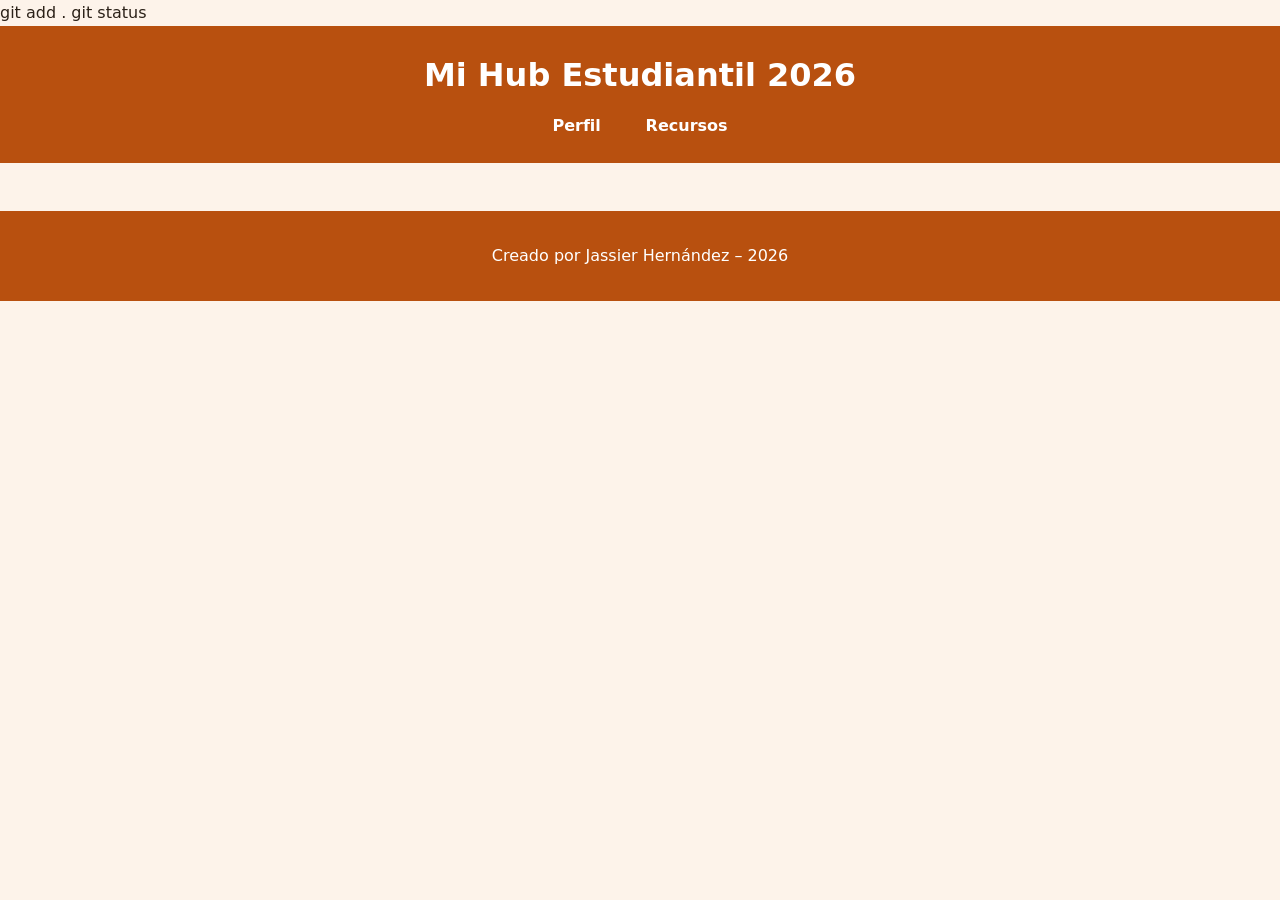
==== recursos.html @ 50ff8de3 "Agrego estructura base de recursos.html con navegación a index" ====
git add .
git status
<!DOCTYPE html>
<html lang="es">
<head>
  <meta charset="UTF-8">
  <meta name="viewport" content="width=device-width, initial-scale=1.0">
  <meta name="description" content="Recursos de estudio, estado de asignaturas y formulario de contacto.">
  <title>Mi Hub Estudiantil 2026 | Recursos</title>
  <link rel="stylesheet" href="css/estilos.css">
</head>
<body>

  <header>
    <h1>Mi Hub Estudiantil 2026</h1>
    <nav aria-label="Navegación principal">
      <ul>
        <li><a href="index.html">Perfil</a></li>
        <li><a href="recursos.html">Recursos</a></li>
      </ul>
    </nav>
  </header>

  <main>
    <!-- CONTENIDO -->
  </main>

  <footer>
    <p>Creado por Jassier Hernández &ndash; 2026</p>
  </footer>

</body>
</html>
---- css/estilos.css ----
/* MI HUB ESTUDIANTIL 2026 — Hoja de estilos externa */

/* 1. VARIABLES (colores y tamaños base) */
:root {
  --color-primario: #e8631c;
  --color-primario-oscuro: #b8500f;
  --color-fondo: #fdf3ea;
  --color-tarjeta: #ffffff;
  --color-texto: #2b2118;
  --color-borde: #f0c9aa;
  --tamano-base: 1rem;
  --radio: 10px;
  --ancho-max: 900px;
}

/* 2. BASE Y TIPOGRAFÍA (fuente del sistema) */
* { box-sizing: border-box; }

body {
  margin: 0;
  font-family: system-ui, -apple-system, "Segoe UI", Roboto, Arial, sans-serif;
  font-size: var(--tamano-base);
  line-height: 1.6;
  color: var(--color-texto);
  background-color: var(--color-fondo);
}

/* 3. HEADER Y NAVEGACIÓN */
header {
  background-color: var(--color-primario-oscuro);
  color: #fff;
  padding: 1.5rem 1rem;
  text-align: center;
}

header h1 { margin: 0 0 0.8rem; }

nav ul {
  list-style: none;
  display: flex;
  justify-content: center;
  gap: 1rem;
  margin: 0;
  padding: 0;
}

nav a {
  color: #fff;
  text-decoration: none;
  font-weight: bold;
  padding: 0.4rem 0.9rem;
  border-radius: var(--radio);
  transition: background-color 0.2s;
}

/* Hover en enlaces */
nav a:hover,
nav a:focus { background-color: var(--color-primario); }

/* 4. CONTENIDO */
main {
  max-width: var(--ancho-max);
  margin: 0 auto;
  padding: 1.5rem 1rem;
}

section { margin-bottom: 2rem; }

h2 {
  color: var(--color-primario-oscuro);
  border-bottom: 2px solid var(--color-borde);
  padding-bottom: 0.3rem;
}

/* 5. FOOTER */
footer {
  background-color: var(--color-primario-oscuro);
  color: #fff;
  text-align: center;
  padding: 1rem;
}
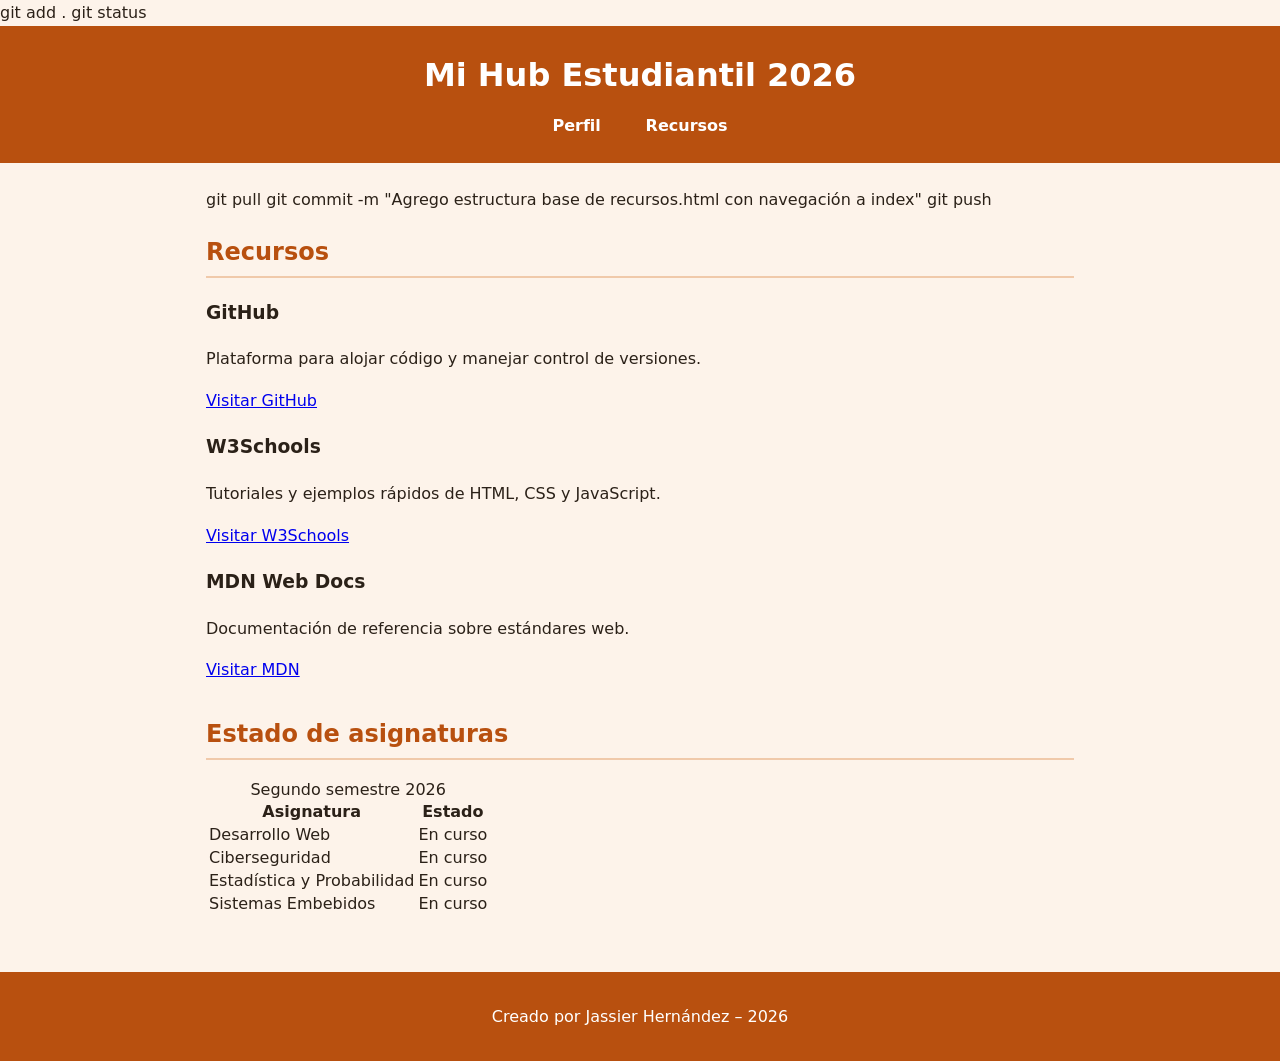
==== commit b033d0a6: "Agrego tarjetas de recursos, tabla de asignaturas y estilos con flex" ====
--- a/recursos.html
+++ b/recursos.html
@@ -22,6 +22,49 @@
   </header>
 
   <main>
+ git pull
+git commit -m "Agrego estructura base de recursos.html con navegación a index"
+git push
+<section id="recursos">
+      <h2>Recursos</h2>
+      <div class="tarjetas">
+        <article class="tarjeta">
+          <h3>GitHub</h3>
+          <p>Plataforma para alojar código y manejar control de versiones.</p>
+          <a href="https://github.com/" target="_blank" rel="noopener">Visitar GitHub</a>
+        </article>
+        <article class="tarjeta">
+          <h3>W3Schools</h3>
+          <p>Tutoriales y ejemplos rápidos de HTML, CSS y JavaScript.</p>
+          <a href="https://www.w3schools.com/" target="_blank" rel="noopener">Visitar W3Schools</a>
+        </article>
+        <article class="tarjeta">
+          <h3>MDN Web Docs</h3>
+          <p>Documentación de referencia sobre estándares web.</p>
+          <a href="https://developer.mozilla.org/es/" target="_blank" rel="noopener">Visitar MDN</a>
+        </article>
+      </div>
+    </section>
+
+    <section id="asignaturas">
+      <h2>Estado de asignaturas</h2>
+      <table>
+        <caption class="centrado">Segundo semestre 2026</caption>
+        <thead>
+          <tr>
+            <th scope="col">Asignatura</th>
+            <th scope="col">Estado</th>
+          </tr>
+        </thead>
+        <tbody>
+          <tr><td>Desarrollo Web</td><td>En curso</td></tr>
+          <tr><td>Ciberseguridad</td><td>En curso</td></tr>
+          <tr><td>Estadística y Probabilidad</td><td>En curso</td></tr>
+          <tr><td>Sistemas Embebidos</td><td>En curso</td></tr>
+        </tbody>
+      </table>
+    </section>
+
     <!-- CONTENIDO -->
   </main>
 
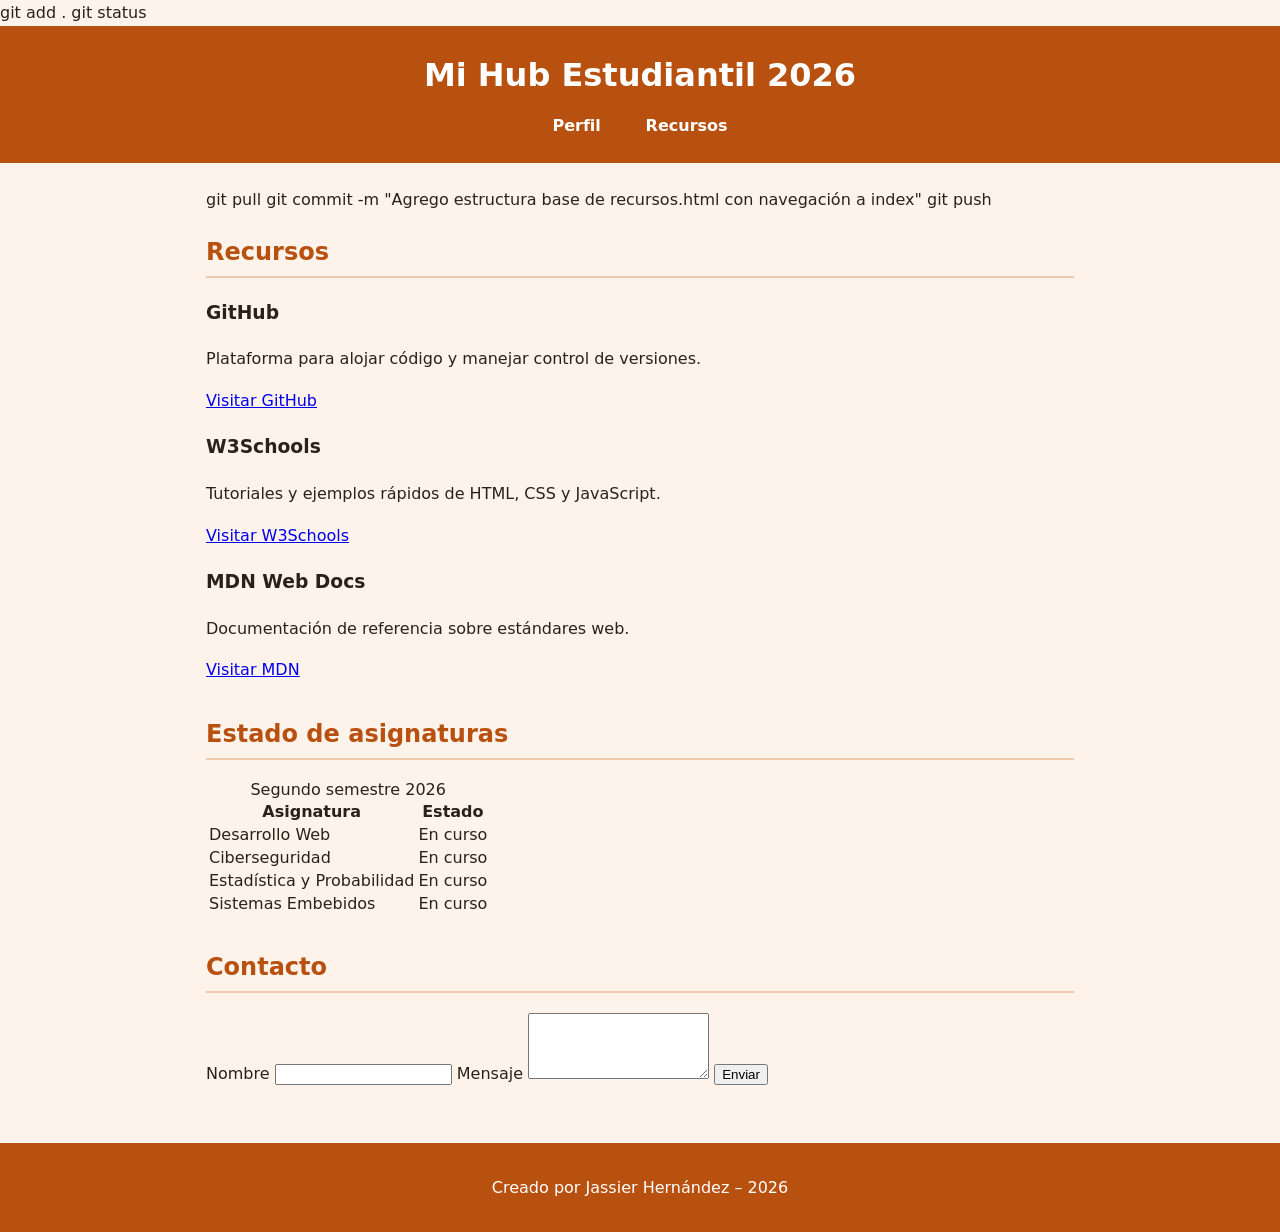
==== commit 0a2b0001: "Agrego formulario de contacto, estilo de botones y media query responsivo" ====
--- a/recursos.html
+++ b/recursos.html
@@ -65,7 +65,18 @@
       </table>
     </section>
 
-    <!-- CONTENIDO -->
+  <section id="contacto">
+      <h2>Contacto</h2>
+      <form action="#" method="post">
+        <label for="nombre">Nombre</label>
+        <input type="text" id="nombre" name="nombre" required>
+
+        <label for="mensaje">Mensaje</label>
+        <textarea id="mensaje" name="mensaje" rows="4" required></textarea>
+
+        <button class="boton" type="submit">Enviar</button>
+      </form>
+    </section>
   </main>
 
   <footer>
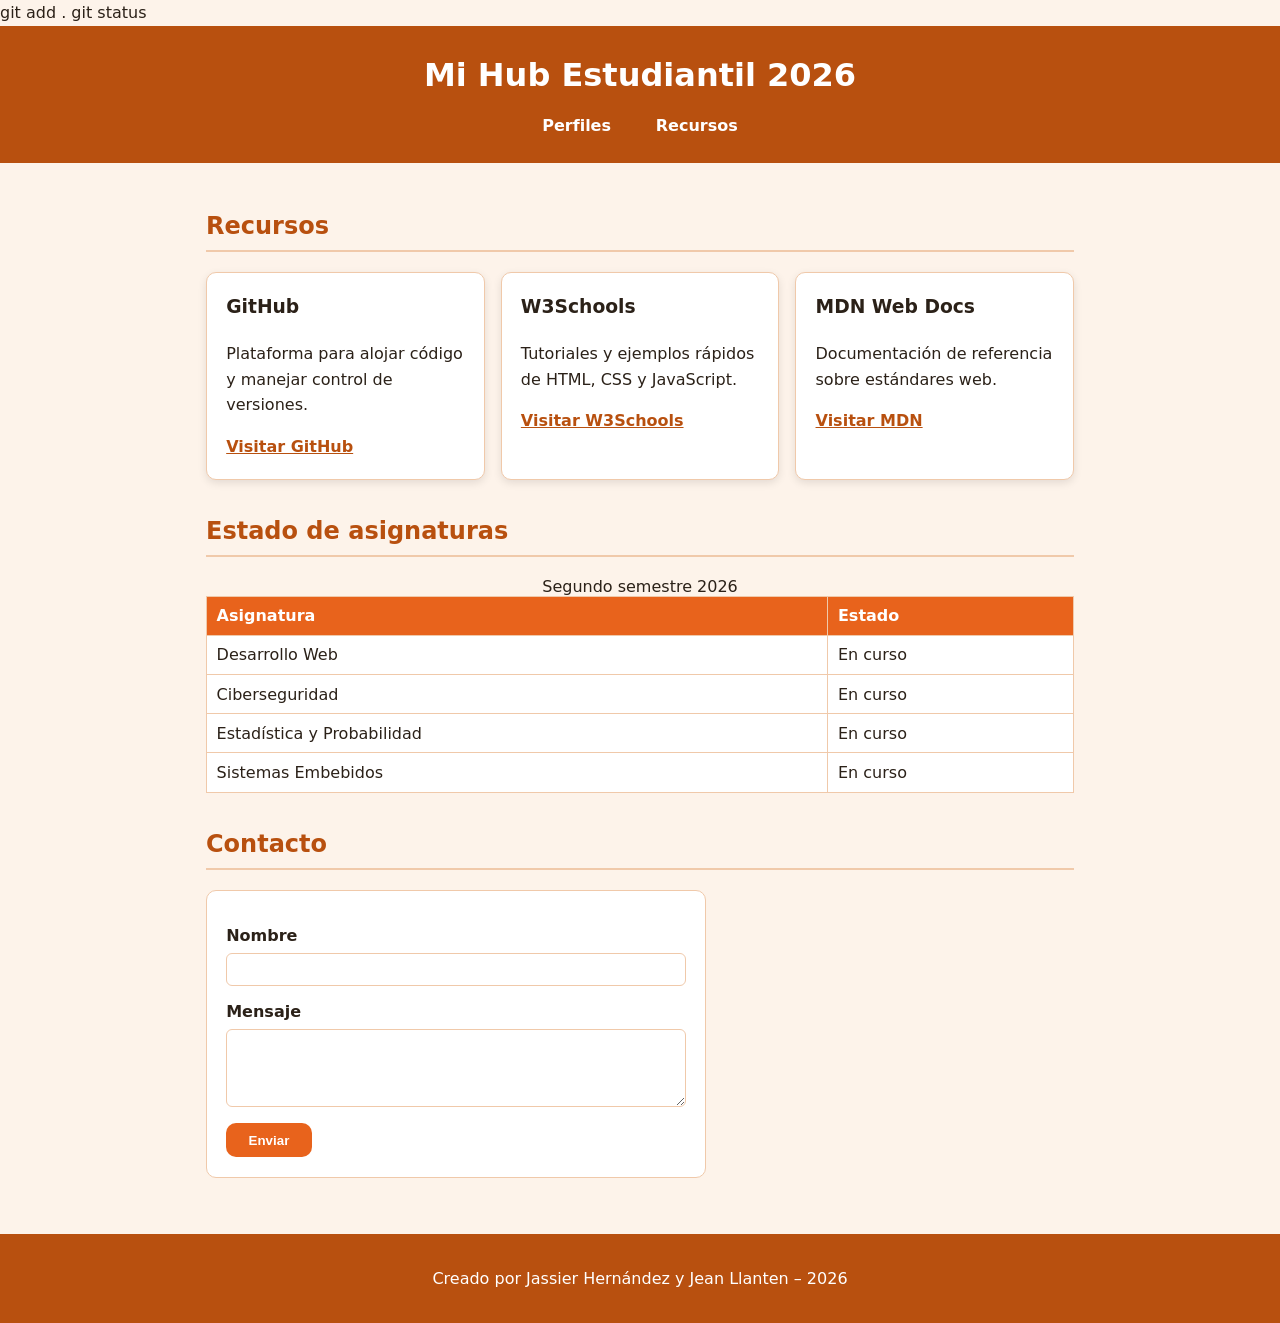
==== commit 1835b012: "CAMBIOS" ====
--- a/recursos.html
+++ b/recursos.html
@@ -15,16 +15,13 @@
     <h1>Mi Hub Estudiantil 2026</h1>
     <nav aria-label="Navegación principal">
       <ul>
-        <li><a href="index.html">Perfil</a></li>
+        <li><a href="index.html">Perfiles</a></li>
         <li><a href="recursos.html">Recursos</a></li>
       </ul>
     </nav>
   </header>
 
   <main>
- git pull
-git commit -m "Agrego estructura base de recursos.html con navegación a index"
-git push
 <section id="recursos">
       <h2>Recursos</h2>
       <div class="tarjetas">
@@ -80,7 +77,7 @@
   </main>
 
   <footer>
-    <p>Creado por Jassier Hernández &ndash; 2026</p>
+    <p>Creado por Jassier Hernández y Jean Llanten &ndash; 2026</p>
   </footer>
 
 </body>
--- a/css/estilos.css
+++ b/css/estilos.css
@@ -78,4 +78,110 @@
   color: #fff;
   text-align: center;
   padding: 1rem;
+}
+/* 6. TARJETAS (flex) */
+.tarjetas {
+  display: flex;
+  flex-wrap: wrap;
+  gap: 1rem;
+}
+
+.tarjeta {
+  flex: 1 1 250px;
+  background-color: var(--color-tarjeta);
+  border: 1px solid var(--color-borde);
+  border-radius: var(--radio);
+  padding: 1.2rem;
+  box-shadow: 0 3px 8px rgba(0, 0, 0, 0.1);
+}
+
+.tarjeta h3 { margin-top: 0; }
+
+.tarjeta a {
+  color: var(--color-primario-oscuro);
+  font-weight: bold;
+}
+
+.tarjeta a:hover { color: var(--color-primario); text-decoration: underline; }
+
+/* 7. TABLA */
+table {
+  width: 100%;
+  border-collapse: collapse;
+  background-color: var(--color-tarjeta);
+}
+
+th, td {
+  border: 1px solid var(--color-borde);
+  padding: 0.6rem;
+  text-align: left;
+}
+
+th { background-color: var(--color-primario); color: #fff; }
+
+/* 8. PERFIL */
+.perfil {
+  display: flex;
+  align-items: center;
+  gap: 1.5rem;
+}
+
+.perfil img {
+  width: 160px;
+  height: 160px;
+  object-fit: cover;
+  border-radius: 50%;
+  border: 4px solid var(--color-primario);
+}
+
+/* 9. TARJETA DE META */
+.meta {
+  border-left: 6px solid var(--color-primario);
+}
+
+/* 10. CLASE UTILITARIA para centrar texto */
+.centrado { text-align: center; }
+/* 11. FORMULARIO */
+form {
+  background-color: var(--color-tarjeta);
+  border: 1px solid var(--color-borde);
+  border-radius: var(--radio);
+  padding: 1.2rem;
+  max-width: 500px;
+}
+
+form label { display: block; margin-top: 0.8rem; font-weight: bold; }
+
+form input,
+form textarea {
+  width: 100%;
+  padding: 0.5rem;
+  margin-top: 0.3rem;
+  border: 1px solid var(--color-borde);
+  border-radius: 6px;
+  font-family: inherit;
+}
+
+.boton {
+  margin-top: 1rem;
+  padding: 0.6rem 1.4rem;
+  border: none;
+  border-radius: var(--radio);
+  background-color: var(--color-primario);
+  color: #fff;
+  font-weight: bold;
+  cursor: pointer;
+}
+
+*/ Hover en botones */
+.boton:hover { background-color: var(--color-primario-oscuro); }
+
+/* 12. RESPONSIVO: en pantallas <= 600px las tarjetas pasan a una columna */
+@media (max-width: 600px) {
+  .tarjetas { flex-direction: column; }
+  .perfil { flex-direction: column; text-align: center; }
+}
+/* 13. SEPARACIÓN ENTRE PERFILES */
+.perfiles + .perfiles {
+  margin-top: 2rem;
 }
